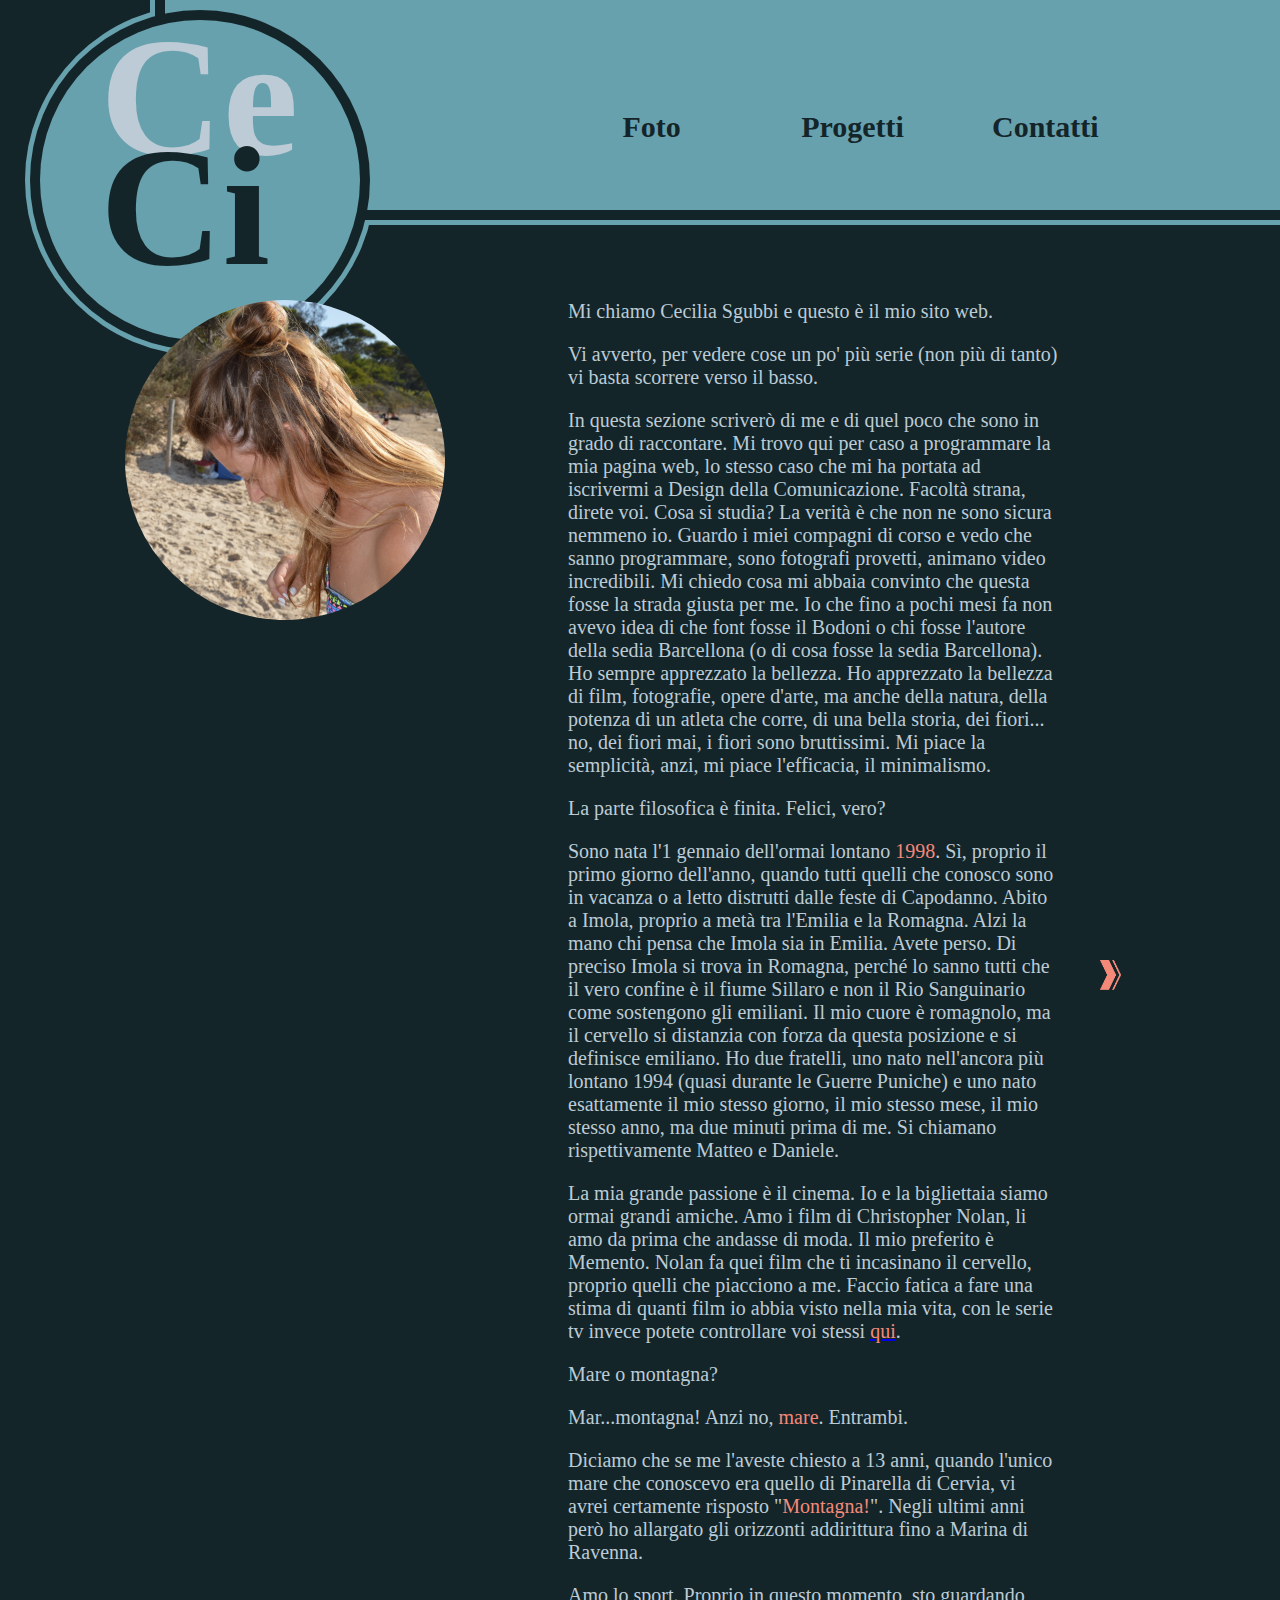
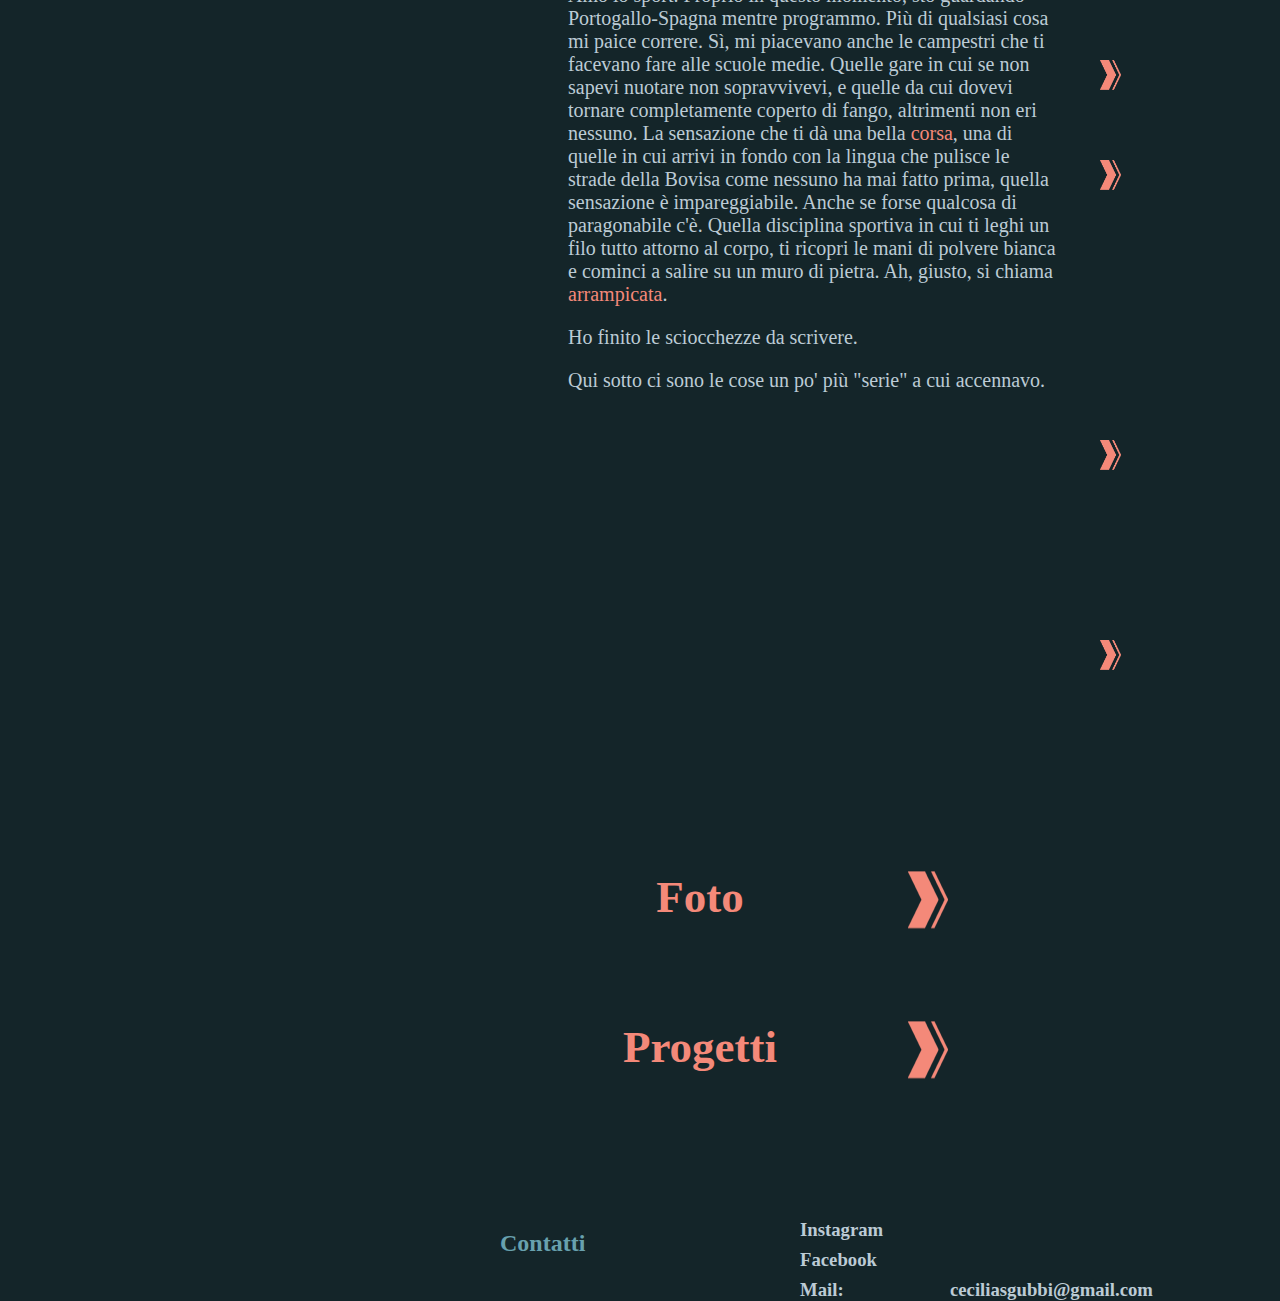
==== index.html @ cbc8f166 "upload1" ====
<html>
<head>

	<link rel="stylesheet" href="index.css" type="text/css">
	<title>CeCi</title>
	<script type="text/javascript" src="https://code.jquery.com/jquery-3.2.1.min.js"></script>

</head>
<body bgcolor="#142529">
	<div id="square3"></div>
	<div id="cerchio3"></div>
	<div id="square2"></div>
	<div id="square1"></div>
	<div id="cerchio2"></div>
	<div id="cerchio1"></div>
	<h1 id="Ce">Ce</h1>
	<h1 id="Ci">Ci</h1>
	<a href="#fot">
		<h3 class="alto foto">Foto</h3></a>
	<a href="#prog">
		<h3 class="alto progetti">Progetti</h3></a>
	<a href="#call">
		<h3 class="alto contatti">Contatti</h3></a>
	<img src="cda 6001.jpg" id="profilo" height="320" width="320">

	<img src="born.jpg" id="baby" height="200" width="200">
	<div id="over"></div>
	<img src="freccia.png" id="go1" height="30" width="auto">

	<img src="1780806_274563096028901_1420761629_n.jpg" id="mount" height="200" width="auto">
	<div id="over1"></div>
	<img src="freccia.png" id="go2" height="30" width="auto">

	<img src="cda 580.jpg" id="mare" height="200" width="auto">
	<div id="over2"></div>
	<img src="freccia.png" id="go3" height="30" width="auto">

	<img src="264564_533190026727980_2082141851_n.jpg" id="run" height="200" width="auto">
	<div id="over3"></div>
	<img src="freccia.png" id="go4" height="30" width="auto">

	<img src="11745860_486397518178790_4188031704189665159_n.jpg" id="climb" height="200" width="auto">
	<div id="over4"></div>
	<img src="freccia.png" id="go5" height="30" width="auto">


	<p class="intro">Mi chiamo Cecilia Sgubbi e questo è il mio sito web.</p>
	
	<p>Vi avverto, per vedere cose un po' più serie (non più di tanto) vi basta scorrere verso il basso.</p>

	<p>In questa sezione scriverò di me e di quel poco che sono in grado di raccontare. Mi trovo qui per caso a programmare la mia pagina web, lo stesso caso che mi ha portata ad iscrivermi a Design della Comunicazione. Facoltà strana, direte voi. Cosa si studia? La verità è che non ne sono sicura nemmeno io. Guardo i miei compagni di corso e vedo che sanno programmare, sono fotografi provetti, animano video incredibili. Mi chiedo cosa mi abbaia convinto che questa fosse la strada giusta per me. Io che fino a pochi mesi fa non avevo idea di che font fosse il Bodoni o chi fosse l'autore della sedia Barcellona (o di cosa fosse la sedia Barcellona). Ho sempre apprezzato la bellezza. Ho apprezzato la bellezza di film, fotografie, opere d'arte, ma anche della natura, della potenza di un atleta che corre, di una bella storia, dei fiori... no, dei fiori mai, i fiori sono bruttissimi. Mi piace la semplicità, anzi, mi piace l'efficacia, il minimalismo.</p>

	<p>La parte filosofica è finita. Felici, vero?</p>

	<p>Sono nata l'1 gennaio dell'ormai lontano <span style="color: #F48979">1998</span>. Sì, proprio il primo giorno dell'anno, quando tutti quelli che conosco sono in vacanza o a letto distrutti dalle feste di Capodanno. Abito a Imola, proprio a metà tra l'Emilia e la Romagna. Alzi la mano chi pensa che Imola sia in Emilia. Avete perso. Di preciso Imola si trova in Romagna, perché lo sanno tutti che il vero confine è il fiume Sillaro e non il Rio Sanguinario come sostengono gli emiliani. Il mio cuore è romagnolo, ma il cervello si distanzia con forza da questa posizione e si definisce emiliano. Ho due fratelli, uno nato nell'ancora più lontano 1994 (quasi durante le Guerre Puniche) e uno nato esattamente il mio stesso giorno, il mio stesso mese, il mio stesso anno, ma due minuti prima di me. Si chiamano rispettivamente Matteo e Daniele.</p>

	<p>La mia grande passione è il cinema. Io e la bigliettaia siamo ormai grandi amiche. Amo i film di Christopher Nolan, li amo da prima che andasse di moda. Il mio preferito è Memento. Nolan fa quei film che ti incasinano il cervello, proprio quelli che piacciono a me. Faccio fatica a fare una stima di quanti film io abbia visto nella mia vita, con le serie tv invece potete controllare voi stessi <a href="https://www.tvtime.com/en/user/11223741/profile"><span style="color: #F48979">qui</span></a>.</p>

	<p>Mare o montagna?</p>
	<p>Mar...montagna!
	Anzi no, <span style="color: #F48979">mare</span>. Entrambi.</p>
	<p>Diciamo che se me l'aveste chiesto a 13 anni, quando l'unico mare che conoscevo era quello di Pinarella di Cervia, vi avrei certamente risposto "<span style="color: #F48979">Montagna!</span>". Negli ultimi anni però ho allargato gli orizzonti addirittura fino a Marina di Ravenna.</p>

	<p>Amo lo sport. Proprio in questo momento, sto guardando Portogallo-Spagna mentre programmo. Più di qualsiasi cosa mi paice correre. Sì, mi piacevano anche le campestri che ti facevano fare alle scuole medie. Quelle gare in cui se non sapevi nuotare non sopravvivevi, e quelle da cui dovevi tornare completamente coperto di fango, altrimenti non eri nessuno. La sensazione che ti dà una bella <span style="color: #F48979">corsa</span>, una di quelle in cui arrivi in fondo con la lingua che pulisce le strade della Bovisa come nessuno ha mai fatto prima, quella sensazione è impareggiabile. Anche se forse qualcosa di paragonabile c'è. Quella disciplina sportiva in cui ti leghi un filo tutto attorno al corpo, ti ricopri le mani di polvere bianca e cominci a salire su un muro di pietra. Ah, giusto, si chiama <span style="color: #F48979">arrampicata</span>.</p>

	<p>Ho finito le sciocchezze da scrivere.</p>
	<p>Qui sotto ci sono le cose un po' più "serie" a cui accennavo.</p>
	
	<a name="fot"><h2 class="due orizz">Foto</h2></a>
	<a href="photos.html">
		<img src="freccia.png" class="uno orizz"></img></a>
	<a name="prog"><h2 class="due vert">Progetti</h2></a>
	<a href="projects.html">
		<img src="freccia1.png" class="uno vert"></img></a>

	<a name="call"><h2 class="contacts">Contatti</h2></a>
	<a href="https://www.instagram.com/cecisgubbi/">
		<h3 class="insta">Instagram</h3></a>
	<a href="https://www.facebook.com/cecilia.sgubbi">
		<h3 class="face">Facebook</h3></a>
	<a href="mailto:ceciliasgubbi@gmail.com">
		<h3 class="mail">Mail:</h3></a>
		<h3 class="mail1">ceciliasgubbi@gmail.com</h3>

	<script src="MyWeb.js"></script>

</body>
</html>
---- index.css ----
h1 {
	font-size: 170px;
	font-family:Didot,serif;
	margin: 0px;
}

h2 {
	font-family:Bely Display, serif;
}

p {
	color: #BCCBD5;
	font-family: Didot, serif;
	font-size: 20px;
	margin-left: 560px;
	width: 490px;
}

h3:hover {
	color: #BCCBD5;

}

# {
	position: absolute;
	left: 1080px;
	top: 960px;
}

#baby {
	top: 900px;
	height: 200px; width: auto;
	position: absolute;
	left: 1150px;
}

#over {
	background-color: #142529;
	top: 900px;
	height: 200px; width: 200px;
	position: absolute;
	left: 1150px;
}

#over:hover {
	transition: 1s;
	opacity: 0;
}

#mount {
	top: 1720px;
	height: 200px; width: auto;
	position: absolute;
	left: 1150px;
}

#over1 {
	background-color: #142529;
	top: 1720px;
	height: 200px; width: 300px;
	position: absolute;
	left: 1150px;
}

#over1:hover {
	transition: 1s;
	opacity: 0;
}

#mare {
	top: 1500px;
	height: 200px; width: auto;
	position: absolute;
	left: 1150px;
}

#over2 {
	background-color: #142529;
	top: 1500px;
	height: 200px; width: 350px;
	position: absolute;
	left: 1150px;
}

#over2:hover {
	transition: 1s;
	opacity: 0;
}

#run {
	top: 1930px;
	height: 200px; width: auto;
	position: absolute;
	left: 1150px;
}

#over3 {
	background-color: #142529;
	top: 1930px;
	height: 200px; width: 350px;
	position: absolute;
	left: 1150px;
}

#over3:hover {
	transition: 1s;
	opacity: 0;
}

#climb {
	top: 2140px;
	height: 200px; width: auto;
	position: absolute;
	left: 1150px;
}

#over4 {
	background-color: #142529;
	top: 2140px;
	height: 200px; width: 350px;
	position: absolute;
	left: 1150px;
}

#over4:hover {
	transition: 1s;
	opacity: 0;
}

#go1 {
	position: absolute;
	left: 1100px;
	top:960px;
}

#go2 {
	position: absolute;
	left: 1100px;
	top:1760px;
}

#go3 {
	position: absolute;
	left: 1100px;
	top:1660px;
}

#go4 {
	position: absolute;
	left: 1100px;
	top:2040px;
}

#go5 {
	position: absolute;
	left: 1100px;
	top:2240px;
}

.intro {
	margin-top: 300px;
}

.alto {
	position:absolute;
	top: 10vh;
	color: #142529;
	font-size: 30px;
	transform: translate(-30%,-30%);
}

.foto {
	position:absolute;
	left:50vw;
	font-family:Bely Display, serif;
}

.progetti {
	position:absolute;
	left:65vw;
	font-family:Bely Display, serif;
}

.contatti {
	position:absolute;
	left:80vw;
	font-family:Bely Display, serif;
}

.due {
	position:absolute;
	left: 700px;
	font-size: 45px;
	color: #F48979;
	transform: translate(-50%,-50%);
}

.uno {
	position:absolute;
	left: 900px;
	transform: translate(20%,20%);
}

.orizz {
	position: absolute;
	top:2460px;
}

.vert {
	position:absolute;
	top:2610px;
}

.contacts {
	color: #68A1AE;
	position: absolute;
	top: 2810px; left: 500px;
}

.insta {
	color: #BCCBD5;
	position: absolute;
	top: 2800px;
	left: 800px;
	font-family:Didot,serif;
}

.face {
	color: #BCCBD5;
	position: absolute;
	top: 2830px;
	left: 800px;
	font-family:Didot,serif;
}

.mail {
	color: #BCCBD5;
	position: absolute;
	top: 2860px;
	left: 800px;
	font-family:Didot,serif;
	margin-bottom: 100px;
}

.mail1 {
	color: #BCCBD5; 
	position: absolute;
	top: 2860px;
	left: 950px;
	font-family:Didot,serif;
}

#profilo {
	height: 320px; width: 320px;
	border-radius: 50%;
	position: absolute;
	left: 125px;
	transform: rotate(5deg);
}

#Ce {
	position: absolute;
	left: 100px;
	color: #BCCBD5;
	margin-top: -300px;
}

#Ci {
	position: absolute;
	top:110px; left:100px;
	color: #142529;
}

#cerchio1 {
	background-color: #68A1AE;
	border-radius: 50%;
	position: absolute;
	top:0%; left:165px; right:0%; bottom:0%;
	height: 320px; width: 320px;
	transform: translate(-50%,-50%);
	top:180px; left:200px;
}

#cerchio2 {
	background-color: #142529;
	border-radius: 50%;
	position: absolute;
	top:0%; left:165px; right:0%; bottom:0%;
	height: 340px; width: 340px;
	transform: translate(-50%,-50%);
	top:180px; left:200px;
}

#cerchio3 {
	background-color: #68A1AE;
	border-radius: 50%;
	position: absolute;
	top:180px; left:200px; right:0%; bottom:0%;
	height: 350px; width: 350px;
	transform: translate(-50%,-50%);
}

#square1 {
	background-color: #68A1AE;
	position: absolute;
	top:0%; left:165px; right:0%; bottom:0%;
	height: 210px; width: 100%;
}

#square2 {
	background-color: #142529;
	position: absolute;
	top:0%; left:155px; right:0%; bottom:0%;
	height: 220px; width: 100%;
}

#square3 {
	background-color: #68A1AE;
	position: absolute;
	top:0%; left:150px; right:0%; bottom:0%;
	height: 225px; width: 100%;
}




#142529 sfondo
#F48979 rosa scuro
#F6DBDD rosa chiaro
#68A1AE azzurro scuro
#BCCBD5 azzurro chiaro
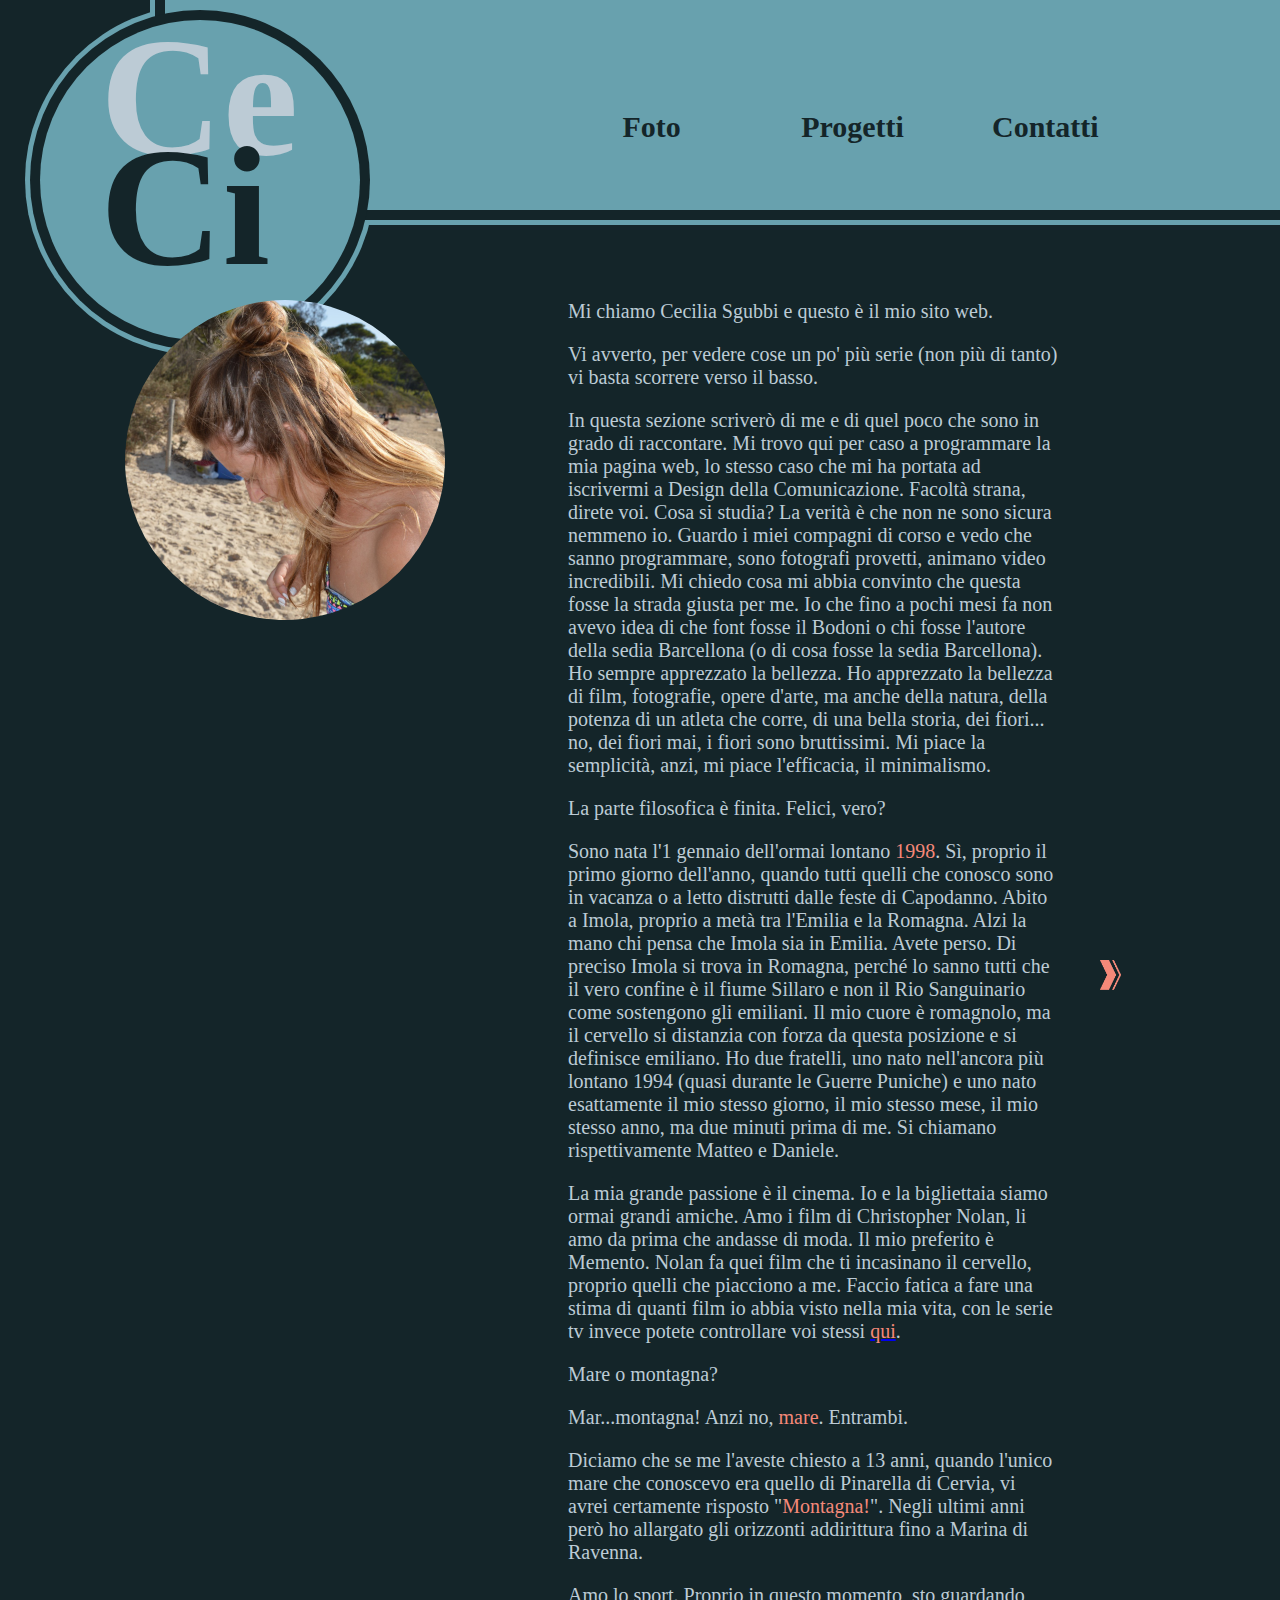
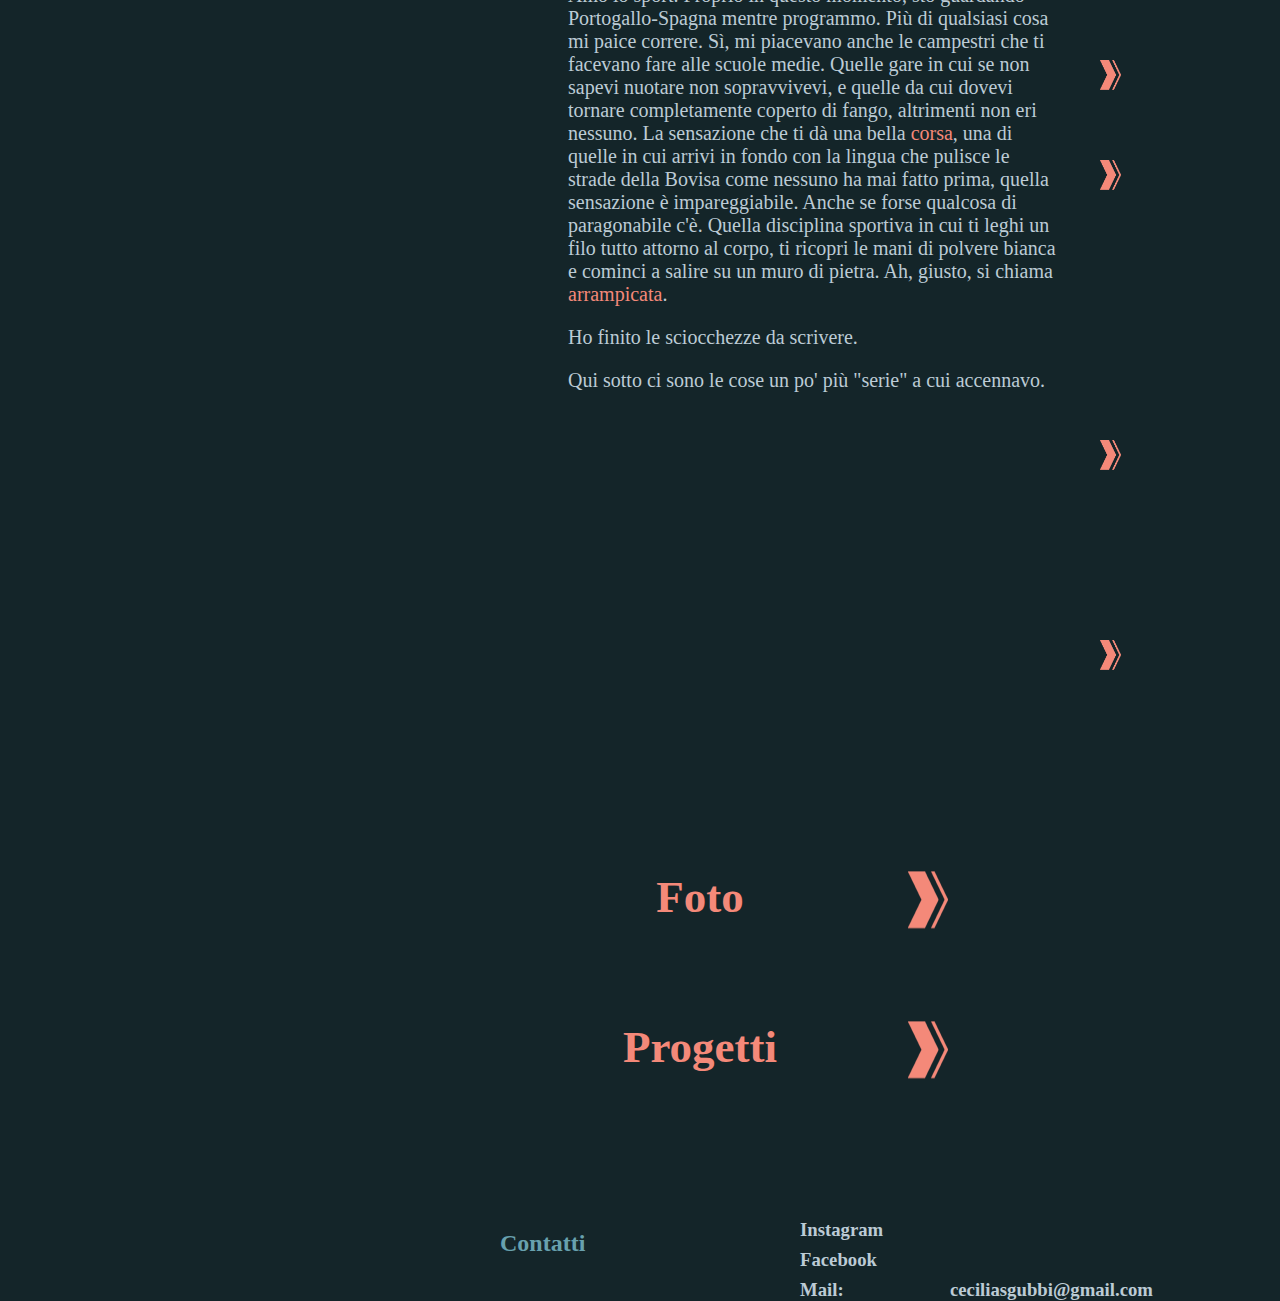
==== commit bc9c3f16: "new" ====
--- a/index.html
+++ b/index.html
@@ -31,7 +31,7 @@
 	<div id="over1"></div>
 	<img src="freccia.png" id="go2" height="30" width="auto">
 
-	<img src="cda 580.jpg" id="mare" height="200" width="auto">
+	<img src="cda 580.JPG" id="mare" height="200" width="auto">
 	<div id="over2"></div>
 	<img src="freccia.png" id="go3" height="30" width="auto">
 
@@ -48,7 +48,7 @@
 	
 	<p>Vi avverto, per vedere cose un po' più serie (non più di tanto) vi basta scorrere verso il basso.</p>
 
-	<p>In questa sezione scriverò di me e di quel poco che sono in grado di raccontare. Mi trovo qui per caso a programmare la mia pagina web, lo stesso caso che mi ha portata ad iscrivermi a Design della Comunicazione. Facoltà strana, direte voi. Cosa si studia? La verità è che non ne sono sicura nemmeno io. Guardo i miei compagni di corso e vedo che sanno programmare, sono fotografi provetti, animano video incredibili. Mi chiedo cosa mi abbaia convinto che questa fosse la strada giusta per me. Io che fino a pochi mesi fa non avevo idea di che font fosse il Bodoni o chi fosse l'autore della sedia Barcellona (o di cosa fosse la sedia Barcellona). Ho sempre apprezzato la bellezza. Ho apprezzato la bellezza di film, fotografie, opere d'arte, ma anche della natura, della potenza di un atleta che corre, di una bella storia, dei fiori... no, dei fiori mai, i fiori sono bruttissimi. Mi piace la semplicità, anzi, mi piace l'efficacia, il minimalismo.</p>
+	<p>In questa sezione scriverò di me e di quel poco che sono in grado di raccontare. Mi trovo qui per caso a programmare la mia pagina web, lo stesso caso che mi ha portata ad iscrivermi a Design della Comunicazione. Facoltà strana, direte voi. Cosa si studia? La verità è che non ne sono sicura nemmeno io. Guardo i miei compagni di corso e vedo che sanno programmare, sono fotografi provetti, animano video incredibili. Mi chiedo cosa mi abbia convinto che questa fosse la strada giusta per me. Io che fino a pochi mesi fa non avevo idea di che font fosse il Bodoni o chi fosse l'autore della sedia Barcellona (o di cosa fosse la sedia Barcellona). Ho sempre apprezzato la bellezza. Ho apprezzato la bellezza di film, fotografie, opere d'arte, ma anche della natura, della potenza di un atleta che corre, di una bella storia, dei fiori... no, dei fiori mai, i fiori sono bruttissimi. Mi piace la semplicità, anzi, mi piace l'efficacia, il minimalismo.</p>
 
 	<p>La parte filosofica è finita. Felici, vero?</p>
 
